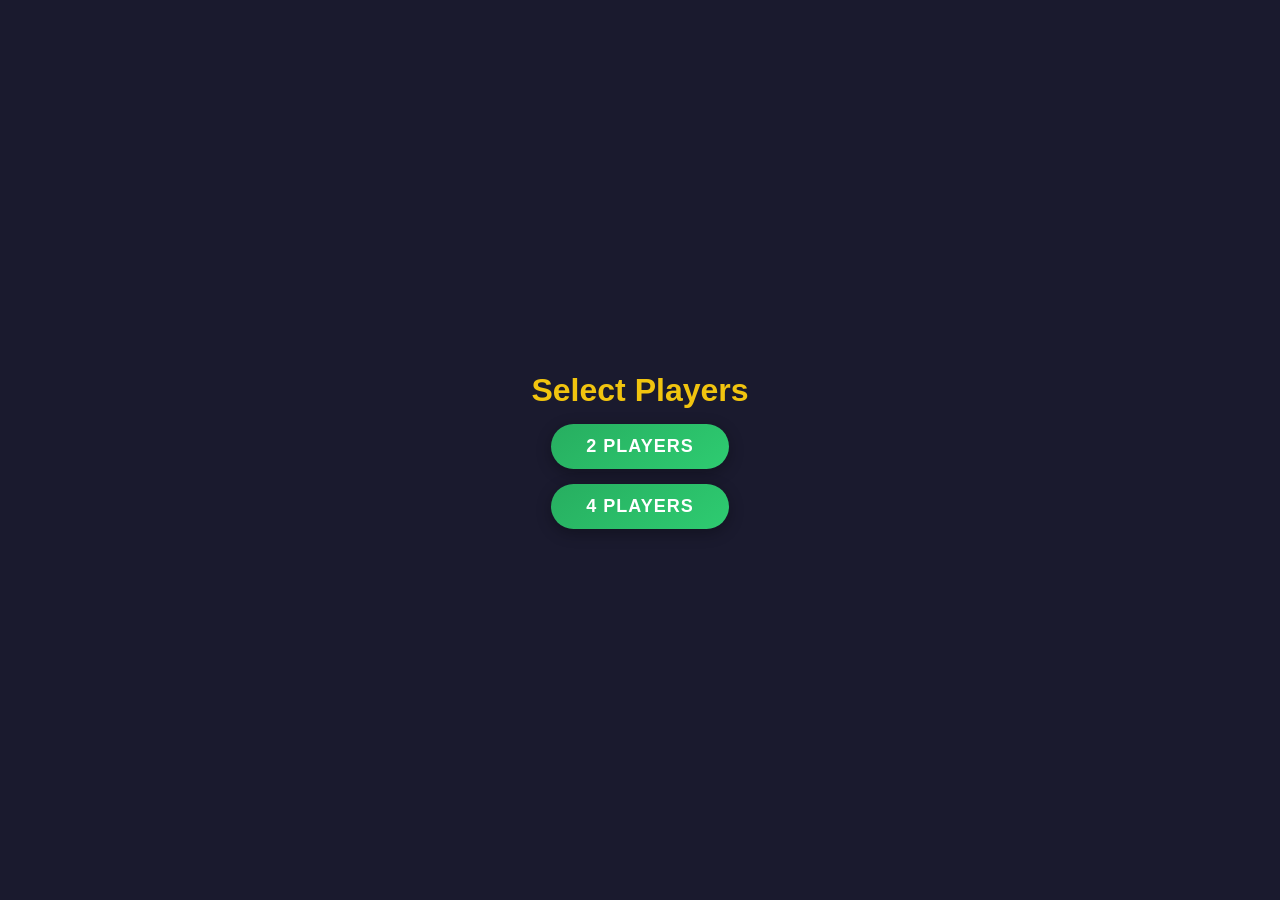
==== players.html @ d91ff178 "Add files via upload" ====
<!DOCTYPE html>
<html>
<head>
  <title>Select Players</title>
  <link rel="stylesheet" href="style.css">
</head>
<body class="bg">

<div class="container">
  <h1 class="title">Select Players</h1>

  <button class="btn green" onclick="startGame(2)">2 Players</button>
  <button class="btn yellow" onclick="startGame(4)">4 Players</button>
</div>

<script>
function startGame(players) {
  localStorage.setItem("players", players);
  window.location.href = "board.html";
}
</script>

</body>
</html>
---- style.css ----
body, html {
    margin: 0;
    padding: 0;
    height: 100%;
    font-family: 'Segoe UI', Tahoma, Geneva, Verdana, sans-serif;
    background: #1a1a2e; /* Dark background */
}

.container {
    display: flex;
    flex-direction: column;
    align-items: center;
    justify-content: center;
    height: 100vh;
    gap: 15px;
}

.title {
    font-size: 32px;
    color: #f1c40f;
    margin: 0;
}

/* Board setup - Image ko proper show karne ke liye */
.board-container {
    position: relative;
    width: 500px; /* Fixed size */
    height: 500px;
    border: 5px solid white;
    border-radius: 10px;
    box-shadow: 0 0 20px rgba(0,0,0,0.5);
    background-color: white;
}

.board {
    width: 100%;
    height: 100%;
    object-fit: contain; /* Image ko box ke andar set rakhta hai */
    display: block;
}

/* Tokens styling */
.token {
    width: 24px;
    height: 24px;
    border-radius: 50%;
    position: absolute;
    border: 2px solid white;
    z-index: 10;
    transform: translate(-50%, -50%); /* Center positioning */
    transition: all 0.4s ease;
    cursor: pointer;
}

.red-token { background: radial-gradient(circle, #ff4d4d, #b30000); }
.blue-token { background: radial-gradient(circle, #4d79ff, #002db3); }

/* Dice area */
.dice-section {
    background: rgba(255, 255, 255, 0.1);
    padding: 15px 30px;
    border-radius: 15px;
    text-align: center;
    color: white;
}

#dice-display {
    font-size: 50px;
    color: #f1c40f;
    display: block;
    margin-bottom: 5px;
}
/* Buttons styling for all pages */
.btn-roll, .btn {
    padding: 12px 35px;
    font-size: 18px;
    font-weight: bold;
    border: none;
    border-radius: 50px; /* Round shape */
    cursor: pointer;
    color: white;
    background: linear-gradient(145deg, #27ae60, #2ecc71);
    box-shadow: 0 4px 15px rgba(0,0,0,0.3);
    transition: all 0.3s ease;
    text-transform: uppercase;
    letter-spacing: 1px;
}

.btn-roll:hover, .btn:hover {
    transform: translateY(-3px);
    box-shadow: 0 6px 20px rgba(0,0,0,0.4);
    background: linear-gradient(145deg, #2ecc71, #27ae60);
}

.btn-roll:active, .btn:active {
    transform: translateY(1px);
}

/* Disabled button state */
.btn-roll:disabled {
    background: #7f8c8d !important;
    cursor: not-allowed;
    transform: none;
    box-shadow: none;
}

/* 2-Player / 4-Player buttons specific colors */
.btn-green { background: #27ae60; }
.btn-yellow { background: #f1c40f; color: black; }

/* Celebration Animation */
.winning-blast {
    position: fixed;
    top: 50%;
    left: 50%;
    transform: translate(-50%, -50%);
    font-size: 50px;
    z-index: 1000;
    pointer-events: none;
    animation: blastEffect 1s ease-out forwards;
}

@keyframes blastEffect {
    0% { transform: translate(-50%, -50%) scale(0); opacity: 1; }
    100% { transform: translate(-50%, -50%) scale(3); opacity: 0; }
}
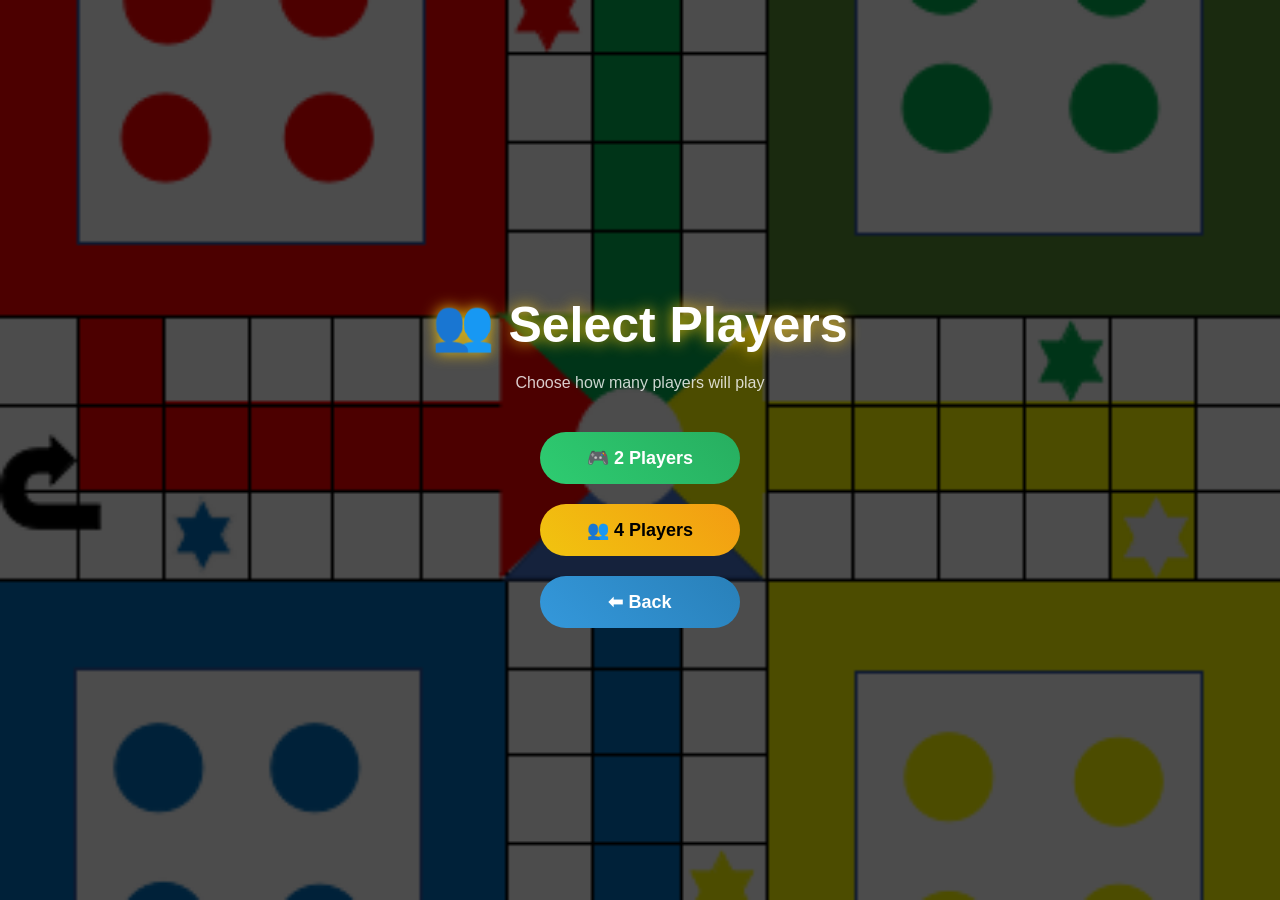
==== commit c63b6b06: "players.html" ====
--- a/players.html
+++ b/players.html
@@ -2,23 +2,116 @@
 <html>
 <head>
   <title>Select Players</title>
-  <link rel="stylesheet" href="style.css">
+
+  <style>
+    body {
+      margin: 0;
+      height: 100vh;
+      font-family: Arial;
+      display: flex;
+      justify-content: center;
+      align-items: center;
+
+      /* Background */
+      background: url('ludo.png') no-repeat center center/cover;
+    }
+
+    /* Dark overlay */
+    .overlay {
+      position: absolute;
+      width: 100%;
+      height: 100%;
+      background: rgba(0,0,0,0.7);
+    }
+
+    .container {
+      position: relative;
+      text-align: center;
+      color: white;
+      z-index: 2;
+    }
+
+    h1 {
+      font-size: 50px;
+      margin-bottom: 20px;
+      text-shadow: 0 0 15px #f1c40f;
+    }
+
+    p {
+      opacity: 0.8;
+      margin-bottom: 30px;
+    }
+
+    .btn {
+      padding: 15px 40px;
+      margin: 10px;
+      font-size: 18px;
+      border: none;
+      border-radius: 50px;
+      cursor: pointer;
+      transition: 0.3s;
+      font-weight: bold;
+      min-width: 200px;
+    }
+
+    .two {
+      background: linear-gradient(45deg, #2ecc71, #27ae60);
+      color: white;
+    }
+
+    .four {
+      background: linear-gradient(45deg, #f1c40f, #f39c12);
+      color: black;
+    }
+
+    .back {
+      background: linear-gradient(45deg, #3498db, #2980b9);
+      color: white;
+    }
+
+    .btn:hover {
+      transform: scale(1.1);
+    }
+
+    /* Glow animation */
+    h1 {
+      animation: glow 2s infinite alternate;
+    }
+
+    @keyframes glow {
+      from { text-shadow: 0 0 10px #f1c40f; }
+      to { text-shadow: 0 0 25px #f39c12; }
+    }
+
+  </style>
 </head>
-<body class="bg">
+
+<body>
+
+<div class="overlay"></div>
 
 <div class="container">
-  <h1 class="title">Select Players</h1>
+  <h1>👥 Select Players</h1>
+  <p>Choose how many players will play</p>
 
-  <button class="btn green" onclick="startGame(2)">2 Players</button>
-  <button class="btn yellow" onclick="startGame(4)">4 Players</button>
+  <button class="btn two" onclick="goTo2()">🎮 2 Players</button><br>
+  <button class="btn four" onclick="goTo4()">👥 4 Players</button><br>
+  <button class="btn back" onclick="goBack()">⬅ Back</button>
 </div>
 
 <script>
-function startGame(players) {
-  localStorage.setItem("players", players);
+function goTo2() {
   window.location.href = "board.html";
+}
+
+function goTo4() {
+  window.location.href = "board4.html";
+}
+
+function goBack() {
+  window.location.href = "index.html";
 }
 </script>
 
 </body>
-</html>+</html>
